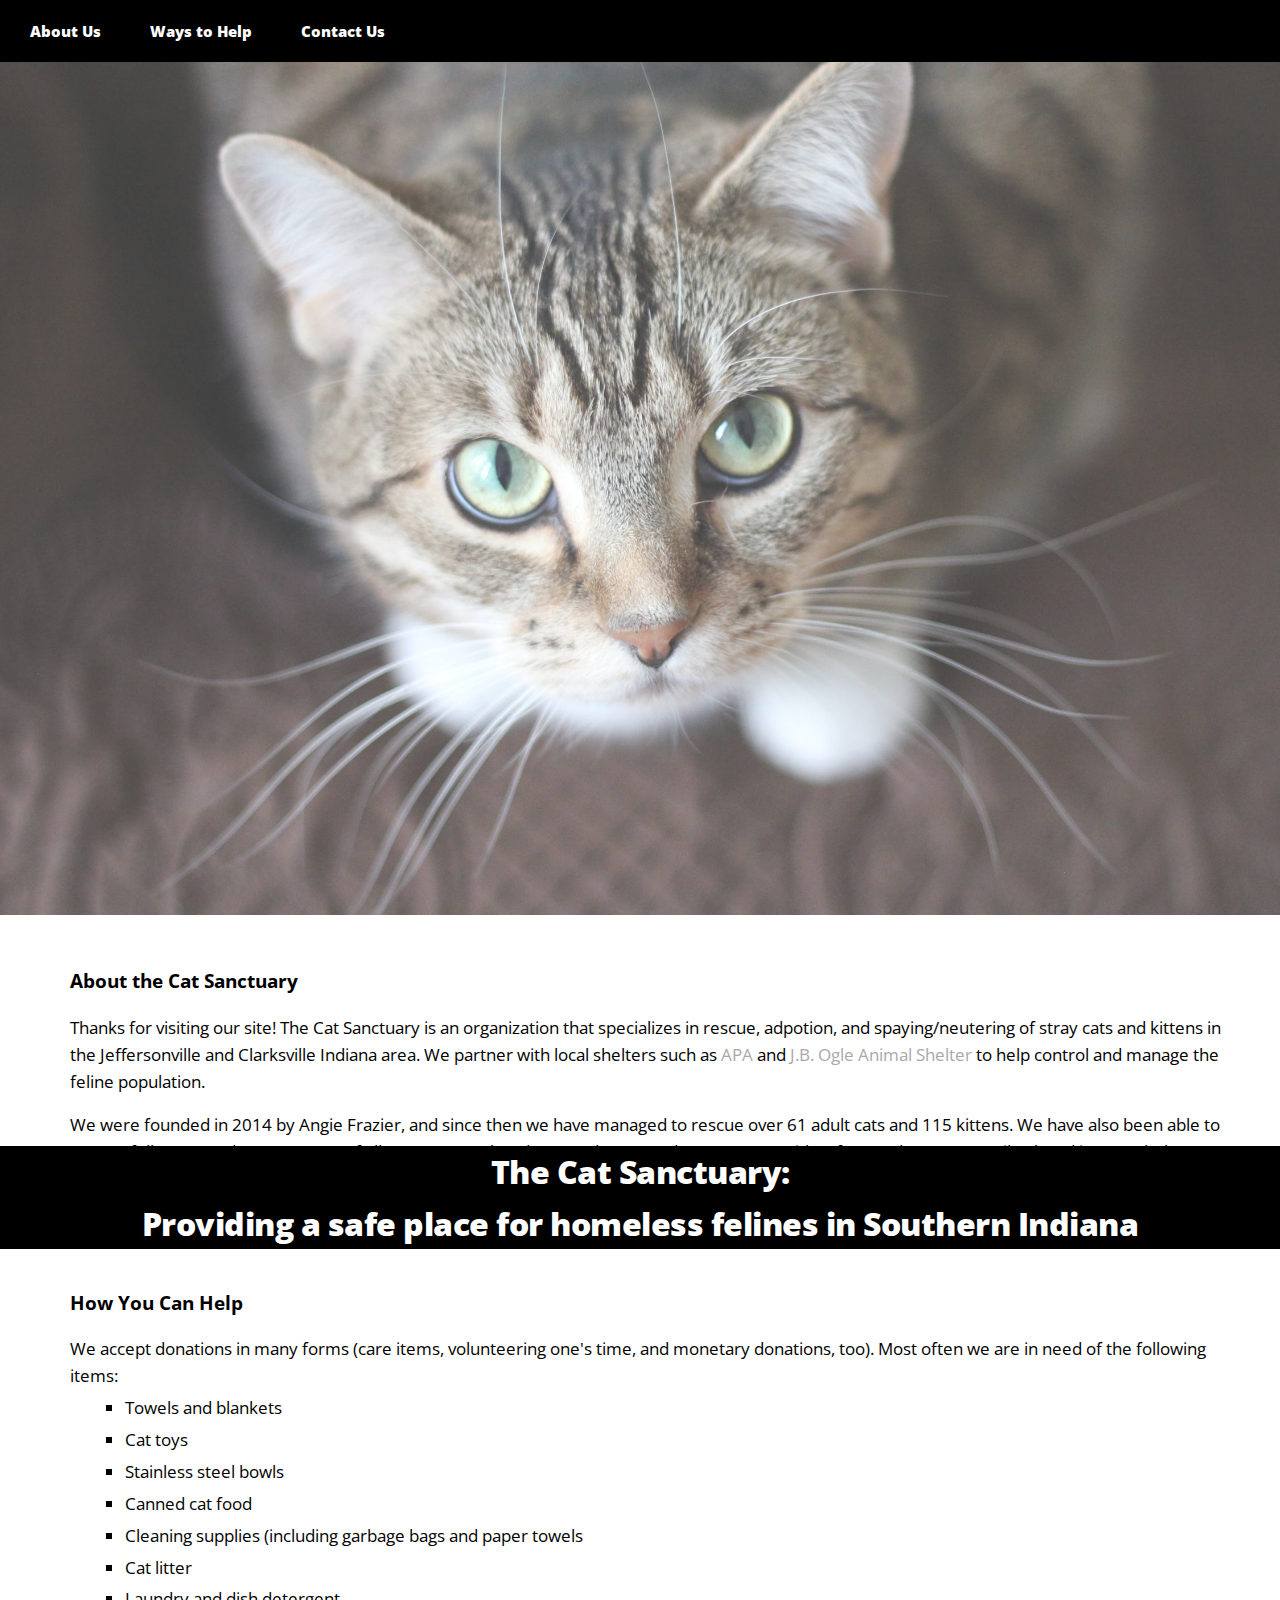
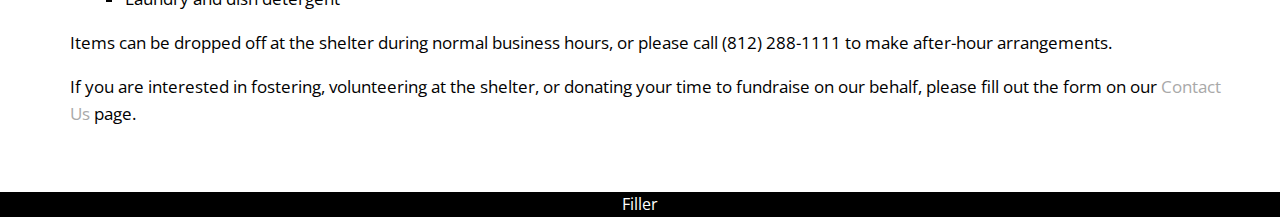
==== index.html @ f9a26f85 "First commit" ====
<!DOCTYPE html>
<html>
    <head>
        <meta name = "viewport" content = "width=device-width, initial-scale=1">
        <title> ~The Cat Sanctuary~</title>
        <link rel = "stylesheet" href = "css/normalize.css">
        <link rel = "stylesheet" type = "text/css" href = "css/main.css">
        <link href = "//fonts.googleapis.com/css?family=Open+Sans" rel ="stylesheet" type ="text/css">
        <script src = "app.js"></script>
    </head>

    <body>

        <!-- ### MAIN NAVIGATION ###-->

        <header class = "main-header">
            <div class = "container clearfix">
                <ul class="main-nav">
                    <li><a href="#aboutUs">About Us</a></li>
                    <li><a href="#waysToHelp">Ways to Help</a></li>
                    <li><a href="#contactUs">Contact Us</a></li>
                </ul>
            </div>
        </header>

            <div class = "container clearfix">

                <div class = "main-content">
                    <img class = "main-img" src = "img/catLandingPage.jpg" alt = "Photo of a Cat">
                    <h1>The Cat Sanctuary:<br />Providing a safe place for homeless felines in Southern Indiana</h1>
                </div>
            </div>

            <div class = "container clearfix">
                <div class = "aboutUs">
                    <h3><a name ="aboutUs"></a>About the Cat Sanctuary</h3>
                    <p>Thanks for visiting our site!  The Cat Sanctuary is an organization that specializes in rescue, adpotion, and spaying/neutering of stray cats and kittens in the Jeffersonville and Clarksville Indiana area.  We partner with local shelters such as <a href = "https://www.apa-pets.org">APA</a> and <a href="http://www.jbogleanimalshelter.com/">J.B. Ogle Animal Shelter</a> to help control and manage the feline population.</p>
                    <p>We were founded in 2014 by Angie Frazier, and since then we have managed to rescue over 61 adult cats and 115 kittens.  We have also been able to successfully spay and neuter 100% of all rescues not already spayed/neutered.  Rescues are either fostered or temporarily placed in area shelters until forever homes can be found.  We rely solely on volunteers and donations; we do not receive any state, county, or city funding to support our cause.</p>
                </div>
            </div> 

            <div class = "container clearfix">
                <div class = "waysToHelp">
                    <h3><a name ="waysToHelp"></a>How You Can Help</h3>

                    <p>We accept donations in many forms (care items, volunteering one's time, and monetary donations, too). Most often we are in need of the following items:</p>
                        <ul class = "list"> 
                            <li>Towels and blankets</li>
                            <li>Cat toys</li>
                            <li>Stainless steel bowls</li>
                            <li>Canned cat food</li>
                            <li>Cleaning supplies (including garbage bags and paper towels</li>
                            <li>Cat litter</li>
                            <li>Laundry and dish detergent</li>
                        </ul>
                    <p>Items can be dropped off at the shelter during normal business hours, or please call (812) 288-1111 to make after-hour arrangements.</p>

                    <p>If you are interested in fostering, volunteering at the shelter, or donating your time to fundraise on our behalf, please fill out the form on our <a href = "contactus.html">Contact Us</a> page.</p>
                </div>
            </div>

        <footer class = "main-footer">Filler</footer>
    </body>
    </html>








































</html>
---- css/main.css ----
/* ### MAIN CSS ### */

/* BASE ELEMENTS */

* {
    box-sizing: border-box;
}

body {
    font-family: "Open Sans", sans-serif;
    line-height: 1.6;
}

img {
    display: block;
}

h1 {
    font-weight: 900;
}

p {
    font-size: 1.05em;
    margin-top: 1em;
    margin-bottom: .25em;
}

.list li {
    list-style-type: square;
    margin: 5px 0px 5px 55px;
    font-size: 1.05em;
}

/* LINK STYLING*/

a {
    text-decoration: none;
    color: darkgray;
}

a:hover {
    color: darkgray;
}

a:visited {
    color: lightgray;
}

/* TOP NAVIGATION STYLING */

.main-header {
    background: black;
    padding-top: .15em;
    padding-bottom: .5em;
}

.main-nav {
    margin-top: 7px;
}

    .main-nav a {
        display: block;
        text-align:center;
        padding: 10px 15px;
        font-size: .95em;
        font-weight: 900;
        color: white;
    }

        .main-nav li {
        display: inline-block;
        margin-left: 15px;
    }


/* IMAGE AND IMAGE CAPTION STYLING*/

.main-img {
    position: relative;
    display: inline-block;
    width: 100%;
    opacity: .75;
}

h1 {
    position: absolute;
    top: 125%;
    left: 0%;
    transform: translate (-50%, -50%);
    width: 100%;
    color: white;
    letter-spacing: -.5px;
    background: black;
    text-align: center;
}
/* FOOTER STYLING*/

.main-footer {
    background: black;
    padding: 5em, 0;
    margin-top: 40px;
    color: white;
    text-align: center;
}

.aboutUs {
    background-color:white;
    padding: 5px 25px 20px 50px;
    margin: 20px;
    }

.waysToHelp {
    background-color:white;
    padding: 5px 25px 20px 50px;
    margin: 20px;
    }
 
/* media queries*/

@media (min-wdith: 769px) {

    body {
        padding-top: 68px;

    }

    .main-header {
        position: fixed;
        background: black;
        width: 100%;
        top: 0;
        z-index: 1000;
    }

    .main-nav {
        float: right;
    }

    .main-nav li {
        display: block;
        margin-left: 15px;
    }

    .container {
        width: 90%;
        margin: 0 auto;
    }

    h1 {
        position:fixed;
    }

    .clearfix::after {
        content: " ";
        display: table;
        clear: both;
    }
}
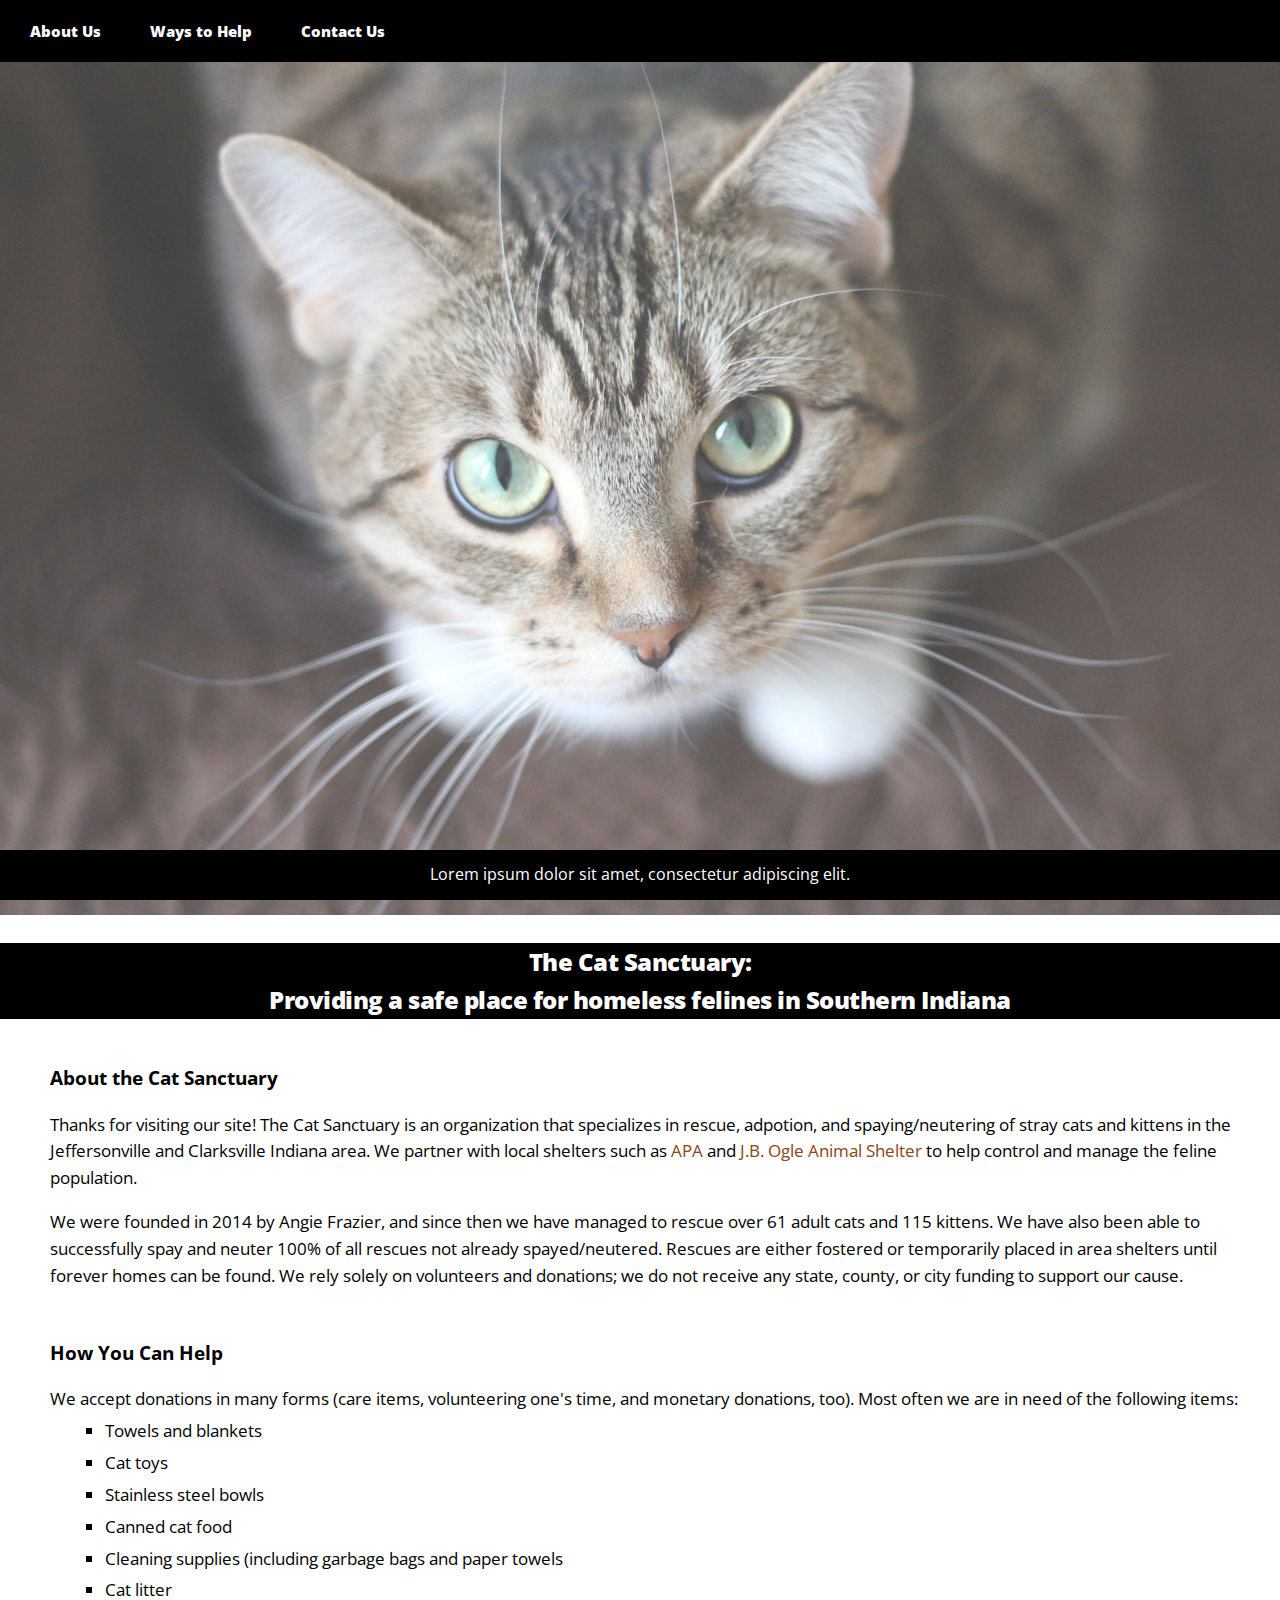
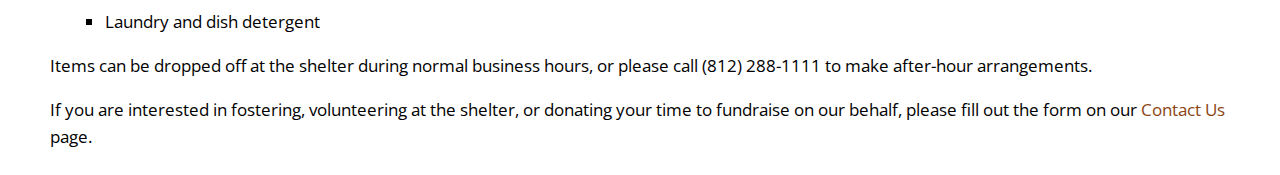
==== commit 4624a4af: "Second commit with updates" ====
--- a/index.html
+++ b/index.html
@@ -12,7 +12,6 @@
     <body>
 
         <!-- ### MAIN NAVIGATION ###-->
-
         <header class = "main-header">
             <div class = "container clearfix">
                 <ul class="main-nav">
@@ -23,14 +22,13 @@
             </div>
         </header>
 
+        <!-- ### MAIN CONTENT ###-->
             <div class = "container clearfix">
-
                 <div class = "main-content">
                     <img class = "main-img" src = "img/catLandingPage.jpg" alt = "Photo of a Cat">
-                    <h1>The Cat Sanctuary:<br />Providing a safe place for homeless felines in Southern Indiana</h1>
+                    <h2>The Cat Sanctuary:<br />Providing a safe place for homeless felines in Southern Indiana</h2>
                 </div>
             </div>
-
             <div class = "container clearfix">
                 <div class = "aboutUs">
                     <h3><a name ="aboutUs"></a>About the Cat Sanctuary</h3>
@@ -38,11 +36,9 @@
                     <p>We were founded in 2014 by Angie Frazier, and since then we have managed to rescue over 61 adult cats and 115 kittens.  We have also been able to successfully spay and neuter 100% of all rescues not already spayed/neutered.  Rescues are either fostered or temporarily placed in area shelters until forever homes can be found.  We rely solely on volunteers and donations; we do not receive any state, county, or city funding to support our cause.</p>
                 </div>
             </div> 
-
             <div class = "container clearfix">
                 <div class = "waysToHelp">
                     <h3><a name ="waysToHelp"></a>How You Can Help</h3>
-
                     <p>We accept donations in many forms (care items, volunteering one's time, and monetary donations, too). Most often we are in need of the following items:</p>
                         <ul class = "list"> 
                             <li>Towels and blankets</li>
@@ -54,12 +50,15 @@
                             <li>Laundry and dish detergent</li>
                         </ul>
                     <p>Items can be dropped off at the shelter during normal business hours, or please call (812) 288-1111 to make after-hour arrangements.</p>
-
                     <p>If you are interested in fostering, volunteering at the shelter, or donating your time to fundraise on our behalf, please fill out the form on our <a href = "contactus.html">Contact Us</a> page.</p>
                 </div>
             </div>
 
-        <footer class = "main-footer">Filler</footer>
+        <!-- ### FOOTER ###-->    
+        <footer class = "main-footer">Lorem ipsum dolor sit amet, consectetur adipiscing elit.</footer>
+
+        <!-- ### jQUERY SCRIPT ###-->
+        <script src="js/jquery-3.3.1.min.js"></script>
     </body>
     </html>
 
--- a/css/main.css
+++ b/css/main.css
@@ -15,7 +15,7 @@
     display: block;
 }
 
-h1 {
+h2 {
     font-weight: 900;
 }
 
@@ -35,15 +35,15 @@
 
 a {
     text-decoration: none;
-    color: darkgray;
+    color: saddlebrown;
 }
 
 a:hover {
-    color: darkgray;
+    color: turquoise;
 }
 
 a:visited {
-    color: lightgray;
+    color: darkslategrey;
 }
 
 /* TOP NAVIGATION STYLING */
@@ -56,6 +56,7 @@
 
 .main-nav {
     margin-top: 7px;
+    overflow: hidden;
 }
 
     .main-nav a {
@@ -67,6 +68,9 @@
         color: white;
     }
 
+    .main-nav a:hover {
+        color: turquoise;
+    }
         .main-nav li {
         display: inline-block;
         margin-left: 15px;
@@ -82,9 +86,9 @@
     opacity: .75;
 }
 
-h1 {
-    position: absolute;
-    top: 125%;
+h2 {
+    position: static;
+    top: 90%;
     left: 0%;
     transform: translate (-50%, -50%);
     width: 100%;
@@ -93,29 +97,32 @@
     background: black;
     text-align: center;
 }
-/* FOOTER STYLING*/
 
+/* MAIN CONTAINER STYLING*/
+
+.aboutUs, .waysToHelp {
+    background-color:white;
+    padding: 5px 25px 20px 50px;
+    margin: 0 auto;
+    }
+
+/* MAIN FOOTER*/    
 .main-footer {
     background: black;
-    padding: 5em, 0;
-    margin-top: 40px;
+    display: flex;
+    position: fixed;
+    bottom: 0;
+    left: 0;
+    right: 0;
+    width: 100%;
+    border-top: 1px gray;
+    height: 50px;
     color: white;
-    text-align: center;
-}
-
-.aboutUs {
-    background-color:white;
-    padding: 5px 25px 20px 50px;
-    margin: 20px;
+    justify-content: center;
+    align-items: center;
     }
-
-.waysToHelp {
-    background-color:white;
-    padding: 5px 25px 20px 50px;
-    margin: 20px;
-    }
- 
-/* media queries*/
+    
+/* MEDIA QUERIES*/
 
 @media (min-wdith: 769px) {
 
@@ -141,13 +148,14 @@
         margin-left: 15px;
     }
 
+
     .container {
         width: 90%;
         margin: 0 auto;
     }
 
-    h1 {
-        position:fixed;
+    h2 {
+        position: relative;
     }
 
     .clearfix::after {
@@ -155,5 +163,13 @@
         display: table;
         clear: both;
     }
+
+    .aboutUs {
+        max-width: 600px;  
+        }
+    
+    .waysToHelp {
+        max-width: 600px;
+        }
 }
 
